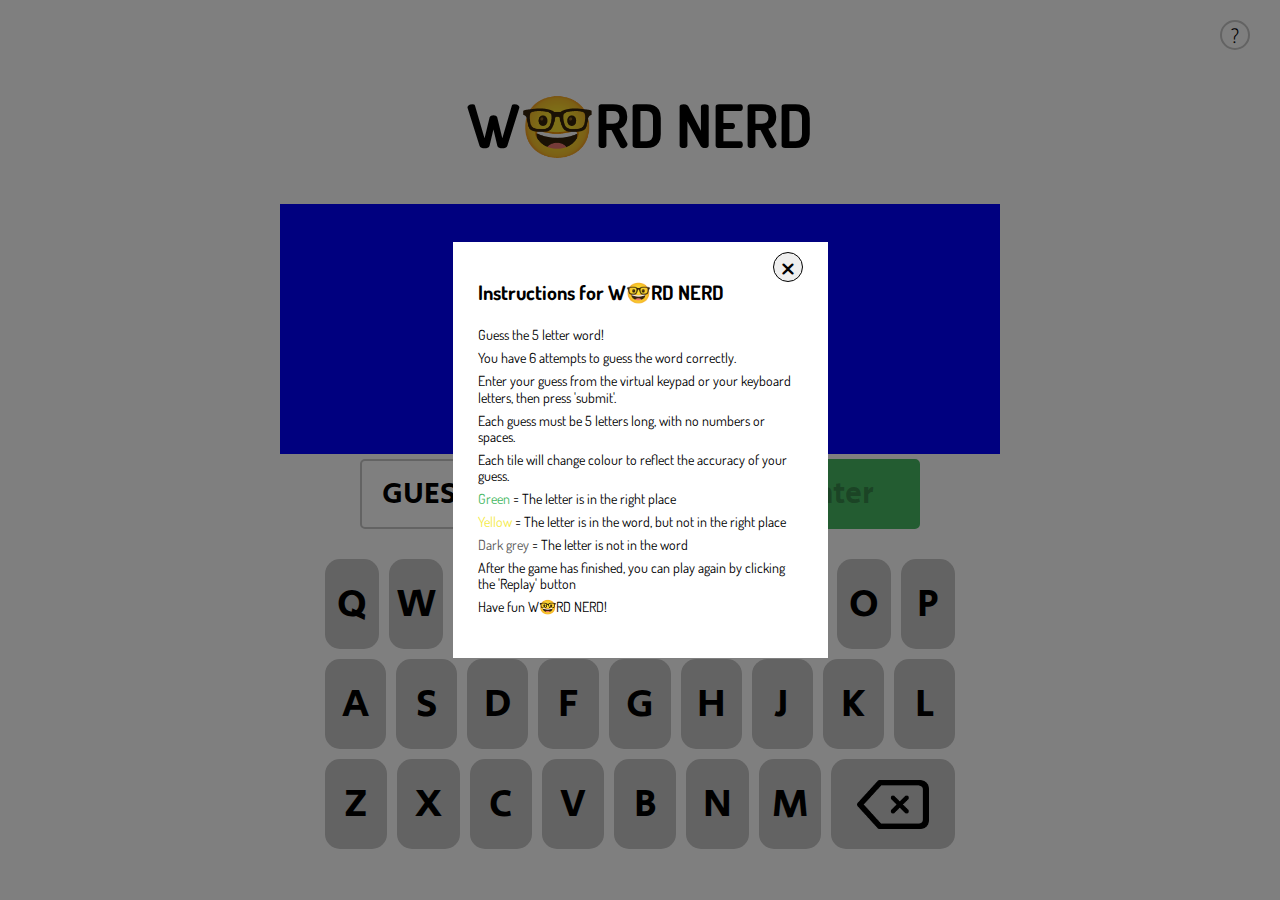
==== index.html @ 93db3c29 "made changes as per trainer review" ====
<!DOCTYPE html>
<html lang="en">
<head>
    <meta charset="UTF-8">
    <link rel="preconnect" href="https://fonts.googleapis.com">
    <link rel="preconnect" href="https://fonts.gstatic.com" crossorigin>
    <link href="https://fonts.googleapis.com/css2?family=Dosis:wght@500&family=Secular+One&display=swap" rel="stylesheet">
    <link rel="shortcut icon" type="image/jpg" href="Nerd_Emoji_With_Glasses.png"/>
    <link href= "normalize.css" type="text/css" rel="stylesheet"/>
    <meta name="viewport" content="width=device-width">
    <script src="index.js" defer></script>
    <link href="styles.css" rel="stylesheet" type="text/css" />
    <title>Word Nerd</title>
</head>
<body>
    <nav>
        <button id="instructions">?</button>
        <div class="overlay">
            <div class="modal">
                <button class="closeBtn">&times;</button>
                <h1>Instructions for W&#129299RD NERD</h1>
                <ul>
                    <li>Guess the 5 letter word!</li>
                    <li>You have 6 attempts to guess the word correctly.</li>
                    <li>Enter your guess from the virtual keypad or your keyboard letters, then press 'submit'.</li>
                    <li>Each guess must be 5 letters long, with no numbers or spaces.</li>
                    <li>Each tile will change colour to reflect the accuracy of your guess.</li>
                    <li><p class="correct">Green</p> = The letter is in the right place</li>
                    <li><p class="rightLetter">Yellow</p> = The letter is in the word, but not in the right place</li>
                    <li><p class="wrongLetter">Dark grey</p> = The letter is not in the word</li>
                    <li>After the game has finished, you can play again by clicking the 'Replay' button</li>
                    <li>Have fun W&#129299RD NERD!</li>
                </ul>
            </div>
        </div>
    </nav>
    <main>
        <div class="title"><h1>W&#129299RD NERD</h1></div>
        <div class="letterTiles">

        </div>
        <div class="wordInput Input Outcome">
            <form method="post">
                <input type="text" placeholder="Guess 5 Letter Word ..." class="textInput" id="wordInput" value="">
                <input type="submit" value="Enter" class="enter submitFormButton" disabled id="enterButton">
                <input type="submit" value="Retry" class="retry retryButton">
            </form>
        </div>
        <section class="keypadContainer">
            <div class="keypadRow">
                <button class="keypadKey" data-letter="q">Q</button>
                <button class="keypadKey" data-letter="w">W</button>
                <button class="keypadKey" data-letter="e">E</button>
                <button class="keypadKey" data-letter="r">R</button>
                <button class="keypadKey" data-letter="t">T</button>
                <button class="keypadKey" data-letter="y">Y</button>
                <button class="keypadKey" data-letter="u">U</button>
                <button class="keypadKey" data-letter="i">I</button>
                <button class="keypadKey" data-letter="o">O</button>
                <button class="keypadKey" data-letter="p">P</button>
            </div>
            <div class="keypadRow">
                <button class="keypadKey" data-letter="a">A</button>
                <button class="keypadKey" data-letter="s">S</button>
                <button class="keypadKey" data-letter="d">D</button>
                <button class="keypadKey" data-letter="f">F</button>
                <button class="keypadKey" data-letter="g">G</button>
                <button class="keypadKey" data-letter="h">H</button>
                <button class="keypadKey" data-letter="j">J</button>
                <button class="keypadKey" data-letter="k">K</button>
                <button class="keypadKey" data-letter="l">L</button>
            </div>
            <div class="keypadRow">
                <button class="keypadKey" data-letter="z">Z</button>
                <button class="keypadKey" data-letter="x">X</button>
                <button class="keypadKey" data-letter="c">C</button>
                <button class="keypadKey" data-letter="v">V</button>
                <button class="keypadKey" data-letter="b">B</button>
                <button class="keypadKey" data-letter="n">N</button>
                <button class="keypadKey" data-letter="m">M</button>
                <button class="keypadKey delete" data-letter="delete"><img src="deleteKey.png" alt="delete key icon"></button>
            </div>
        </section>
    </main>

</body>
</html>
---- styles.css ----
* {
    box-sizing: border-box;
}

:root {
    --generalFont:'Dosis', sans-serif;
    --letterFont:'Secular One', sans-serif;
    --green: #47B863;
    --yellow: #F4EB47;
    --lightGrey: #C6C6C6;
    --darkGrey: #595959;
}

/*to use :root, define the property as normal, then after the colon, write var(--generalFont); for example*/

html {
    font-size: 62.5%;
    scroll-behavior: smooth;
}

main {
    display: flex;
    flex-direction: column;
    align-items: center;
    width: 100%;
    max-width: 800px;
    margin: 0 auto;
}

.letterTiles {
    height: 250px;
    background-color: blue;
    width: 90%;
    margin: 5px;
}

nav {
    padding: 2rem 3rem 0 2rem;
    display: flex;
    justify-content: flex-end;
}

#instructions {
    font-family: var(--generalFont);
    font-size: 2rem;
    border-radius: 50%;
    border-color: var(--lightGrey);
    border-style: solid;
    background-color: #FFFFFF;
    width: 3rem;
    height: 3rem;
}

#instructions:hover {
    cursor: pointer;
}

.title {
    width: 80vw;
    display: flex;
    justify-content: center;
}

.title h1 {
    font-family: var(--generalFont);
    font-size: 4rem;
}


.keypadContainer {
    width: 80%;
    margin: 0 auto;
    max-width: 800px;
    osition: absolute;
    bottom: 5%;
}

.keypadRow {
    display: flex;
    justify-content: space-evenly;
    width: 100%;
    margin: 0 auto;
}

.keypadKey {
    height: 90px;
    width: 70px;
    margin: 5px;
    font-size: 4rem;
    font-family: var(--letterFont);
    min-width: 50px;
    padding: 2px;
    border: none;
    border-radius: 15px;
    background-color: var(--lightGrey);
}

.delete {
    width: 140px;
    display: flex;
    justify-content: center;
    min-width: 100px;
}

.delete img {
    width: 60%;
    height: auto;
    margin: auto;
}

.textInput {
    text-transform: uppercase;
}

.overlay {
    font-family: var(--generalFont);
    width: 100%;
    height: 100%;
    top: 0;
    left: 0;
    background-color: rgba(0, 0, 0, 0.5);
    position: absolute;
    z-index: 1;
    display: flex;
    justify-content: center;
    align-items: center;
}

.modal {
    width: 375px;
    max-width: 90%;
    max-height: 90%;
    position: absolute;
    z-index: 2;
    display: flex;
    flex-direction: column;
    background-color: rgb(255, 255, 255);
    padding: 15px;
}

.closeBtn {
    position: absolute;
    top: 10px;
    align-self: flex-end;
    width: 30px;
    height: 30px;
    border-style: solid;
    border-width: 1px;
    border-color: rgb(0, 0, 0);
    border-radius: 15px;
    font-size: 4rem;
    display: flex;
    align-items: center;
    padding-bottom: 8px;
}

.closeBtn:hover {
    cursor: pointer;
}

.modal h1 {
    font-size: 2rem;
    margin-right: 40px;
}

.modal ul {
    padding: 0;
}

.modal li {
    font-size: 1.7rem;
    list-style: none;
    padding-bottom: 7px;
}

.modal p {
    display: inline;
}

.correct {
    color: var(--green);
}

.rightLetter {
    color: var(--yellow);
}

.wrongLetter {
    color: var(--darkGrey);
}

.wordInput {
    height: 70px;
    width: 70%;
    margin: 0 auto 25px auto;
}

form {
    height: 100%;
    display: flex;
}
.textInput {
    font-family: var(--letterFont);
    font-size: 3rem;
    text-align: center;
    width: 70%;
    border-radius: 5px 0px 0px 5px;
    border-style: solid;
    border-color: #C6C6C6;
    background-color: #ffffff;
    margin-right: 0;
}
/* this styles the placeholder text */
.textInput::placeholder {
    color: #000000;
    text-align: center;
}

.submitFormButton {
    background-color: #47b863;
    font-size: 3rem;
    font-family: var(--letterFont);
    width: 30%;
    border-radius: 0px 5px 5px 0px;
    border-color: #47b863;
    border-style: solid;
}
.retryButton {
    background-color: #f4eb47;
    font-size: 3rem;
    font-family: var(--letterFont);
    width: 30%;
    border-radius: 0px 5px 5px 0px;
    border-color: #f4eb47;
    border-style: solid;
    display: none;
}

.wordInput p {
    font-family: var(--letterFont);
    font-size: 3rem;
    text-align: center;
    display: flex;
}

/* toggling this class removes the enter button*/
/*.enter{
    display: none;
}

.retry {
    display: block;
}
*/
@media only screen and (min-width: 800px){
    .title h1 {
        font-size: 6rem;
    }
}

@media only screen and (max-width: 700px) {
    .keypadKey {
        min-width: 30px;
        margin: 4px;
        font-size: 3rem;
        height: 70px;
    }

    .delete {
        min-width: 60px;
    }

    .textInput {
        font-size: 3rem;
    }

    .retryButton {
        font-size: 3rem;
    }

    .submitFormButton {
        font-size: 3rem;
    }
}

@media only screen and (max-width: 550px) {
    .keypadKey {
        font-size: 2rem;
        height: 60px;
        border-radius: 12px;
    }
    .wordInput {
        width: 90%;
    }

    .textInput {
        font-size: 2rem;
    }

    .retryButton {
        font-size: 2rem;
    }

    .submitFormButton {
        font-size: 2rem;
    }

    .wordInput p {
        font-size: 2rem;
    }
}

@media only screen and (max-width: 450px) {
    .keypadKey {
        margin: 1.4px;
        min-width: 25px;
        height: 40px;
        border-radius: 8px;
    }
    .delete {
        min-width: 50px;
    }
}

@media only screen and (min-width: 390px) {
    .modal li {
        font-size: 1.4rem;
    }
}

@media only screen and (min-width: 305px) {
    .modal {
        padding: 25px;
    }
}
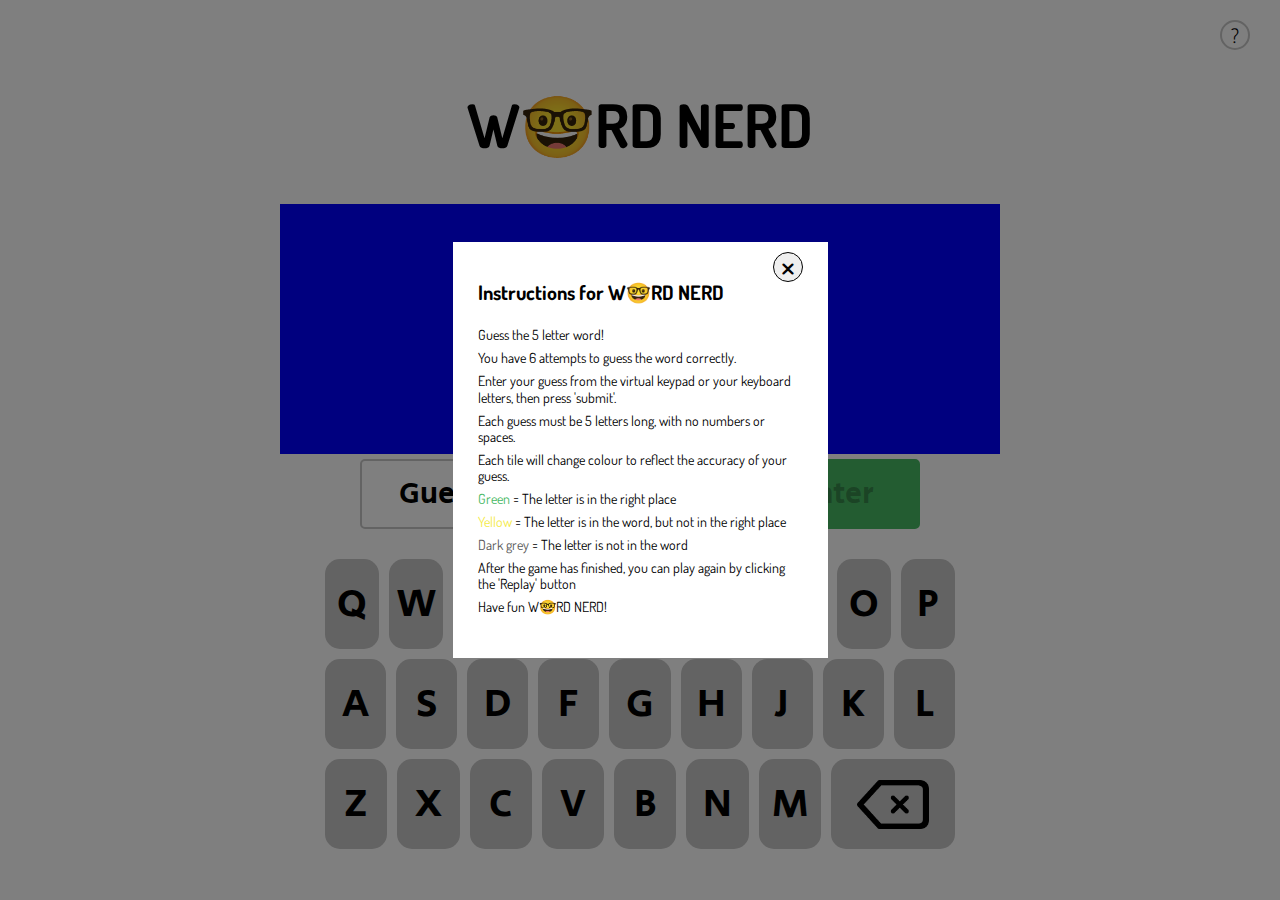
==== commit 56bf03e1: "Added maxlength attribute to text input" ====
--- a/index.html
+++ b/index.html
@@ -41,7 +41,7 @@
         </div>
         <div class="wordInput Input Outcome">
             <form method="post">
-                <input type="text" placeholder="Guess 5 Letter Word ..." class="textInput" id="wordInput" value="">
+                <input type="text" placeholder="Guess 5 Letter Word ..." class="textInput" id="wordInput" value="" maxlength="5">
                 <input type="submit" value="Enter" class="enter submitFormButton" disabled id="enterButton">
                 <input type="submit" value="Retry" class="retry retryButton">
             </form>
--- a/styles.css
+++ b/styles.css
@@ -106,10 +106,6 @@
     width: 60%;
     height: auto;
     margin: auto;
-}
-
-.textInput {
-    text-transform: uppercase;
 }
 
 .overlay {
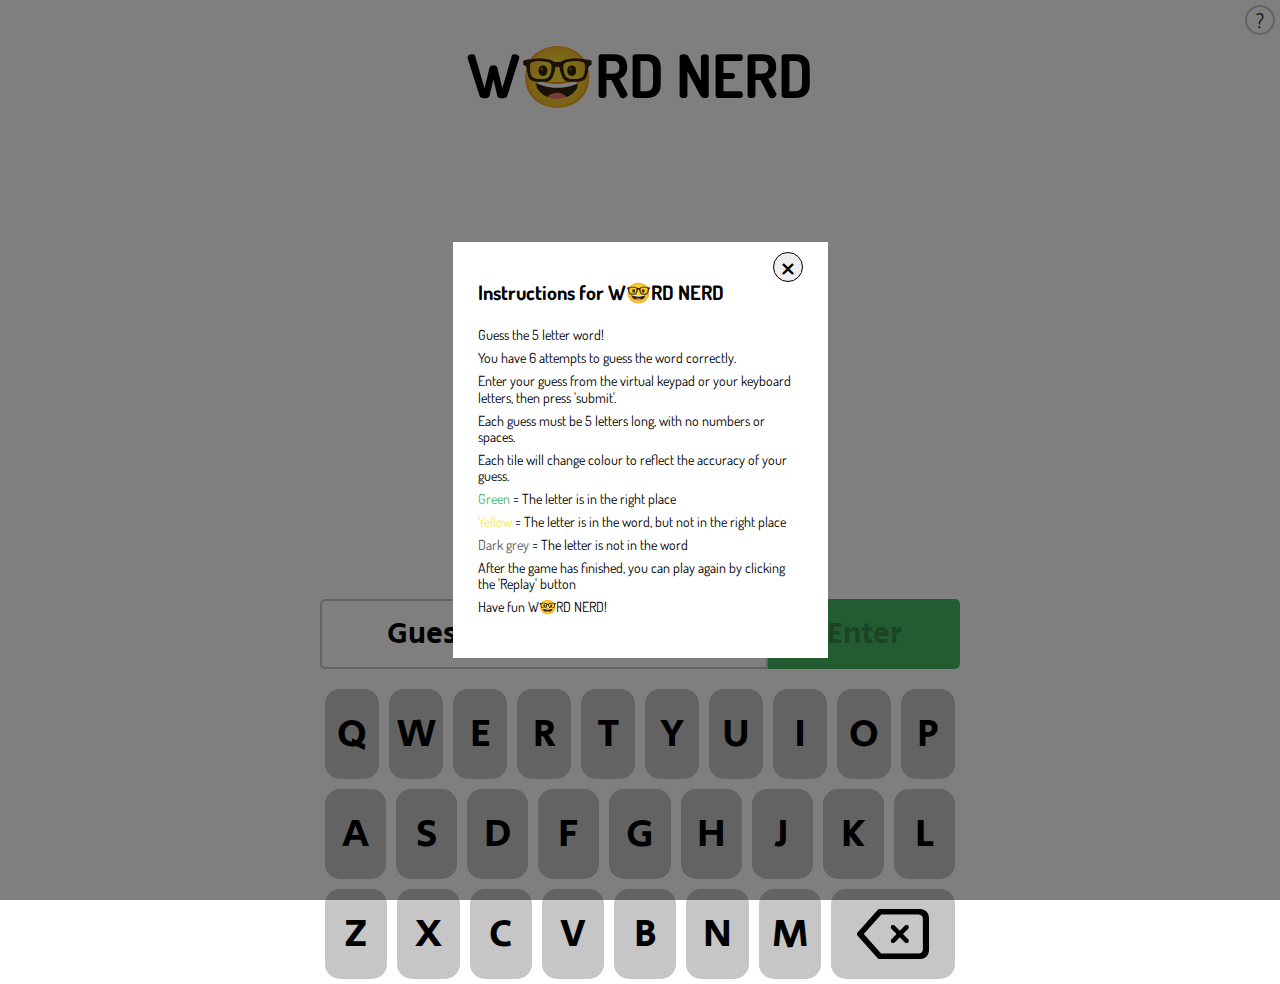
==== commit 39ca2eba: "made changes recommended" ====
--- a/index.html
+++ b/index.html
@@ -36,16 +36,21 @@
     </nav>
     <main>
         <div class="title"><h1>W&#129299RD NERD</h1></div>
-        <div class="letterTiles">
-
-        </div>
-        <div class="wordInput Input Outcome">
+        <section class="letterTiles">
+            <div class="tileRow" id="tileRow1"></div>
+            <div class="tileRow" id="tileRow2"></div>
+            <div class="tileRow" id="tileRow3"></div>
+            <div class="tileRow" id="tileRow4"></div>
+            <div class="tileRow" id="tileRow5"></div>
+            <div class="tileRow" id="tileRow6"></div>
+        </section>
+        <section class="wordInput Input Outcome">
             <form method="post">
-                <input type="text" placeholder="Guess 5 Letter Word ..." class="textInput" id="wordInput" value="" maxlength="5">
-                <input type="submit" value="Enter" class="enter submitFormButton" disabled id="enterButton">
-                <input type="submit" value="Retry" class="retry retryButton">
+                <input type="text" placeholder="Guess 5 Letter Word ..." class="textInput" id="wordInput" value="">
+                <input type="submit" value="Enter" class="submitFormButton" disabled id="enterButton">
+                <input type="submit" value="Retry" class="retryButton">
             </form>
-        </div>
+        </section>
         <section class="keypadContainer">
             <div class="keypadRow">
                 <button class="keypadKey" data-letter="q">Q</button>
--- a/styles.css
+++ b/styles.css
@@ -28,14 +28,13 @@
 }
 
 .letterTiles {
-    height: 250px;
-    background-color: blue;
-    width: 90%;
+    height: 480px;
+    width: 80%;
     margin: 5px;
 }
 
 nav {
-    padding: 2rem 3rem 0 2rem;
+    padding: 5px;
     display: flex;
     justify-content: flex-end;
 }
@@ -64,6 +63,7 @@
 .title h1 {
     font-family: var(--generalFont);
     font-size: 4rem;
+    margin: 0;
 }
 
 
@@ -187,8 +187,9 @@
 
 .wordInput {
     height: 70px;
-    width: 70%;
-    margin: 0 auto 25px auto;
+    width: 80%;
+    max-width: 800px;
+    margin: 0 auto 15px auto;
 }
 
 form {
@@ -205,6 +206,7 @@
     border-color: #C6C6C6;
     background-color: #ffffff;
     margin-right: 0;
+    height: 100%;
 }
 /* this styles the placeholder text */
 .textInput::placeholder {
@@ -212,6 +214,12 @@
     text-align: center;
 }
 
+.retryInput {
+    display: flex;
+    justify-content: center;
+
+}
+
 .submitFormButton {
     background-color: #47b863;
     font-size: 3rem;
@@ -239,15 +247,35 @@
     display: flex;
 }
 
-/* toggling this class removes the enter button*/
-/*.enter{
-    display: none;
-}
-
-.retry {
-    display: block;
-}
-*/
+.tileRow {
+    display: flex;
+    flex-direction: row;
+    justify-content: space-evenly;
+    height: 80px;
+    width: 100%;
+}
+
+.tile {
+    display: flex;
+    align-items: center;
+    color: #000000;
+    height: 70px;
+    width: 70px;
+    margin: 5px;
+    font-size: 3rem;
+    font-family: var(--letterFont);
+    min-width: 50px;
+    padding: 2px;
+    border: solid;
+    border-radius: 10px;
+    border-color: var(--lightGrey);
+}
+
+.tile p {
+    margin: 0 auto;
+}
+
+
 @media only screen and (min-width: 800px){
     .title h1 {
         font-size: 6rem;
@@ -277,6 +305,16 @@
     .submitFormButton {
         font-size: 3rem;
     }
+    .tileRow {
+        height: 60px;
+    }
+    .tile {
+        height: 50px;
+        width: 50px;
+    }
+    .letterTiles {
+        height: 360px;
+    }
 }
 
 @media only screen and (max-width: 550px) {
@@ -316,6 +354,9 @@
     .delete {
         min-width: 50px;
     }
+    .wordInput {
+        height: 60px;
+    }
 }
 
 @media only screen and (min-width: 390px) {
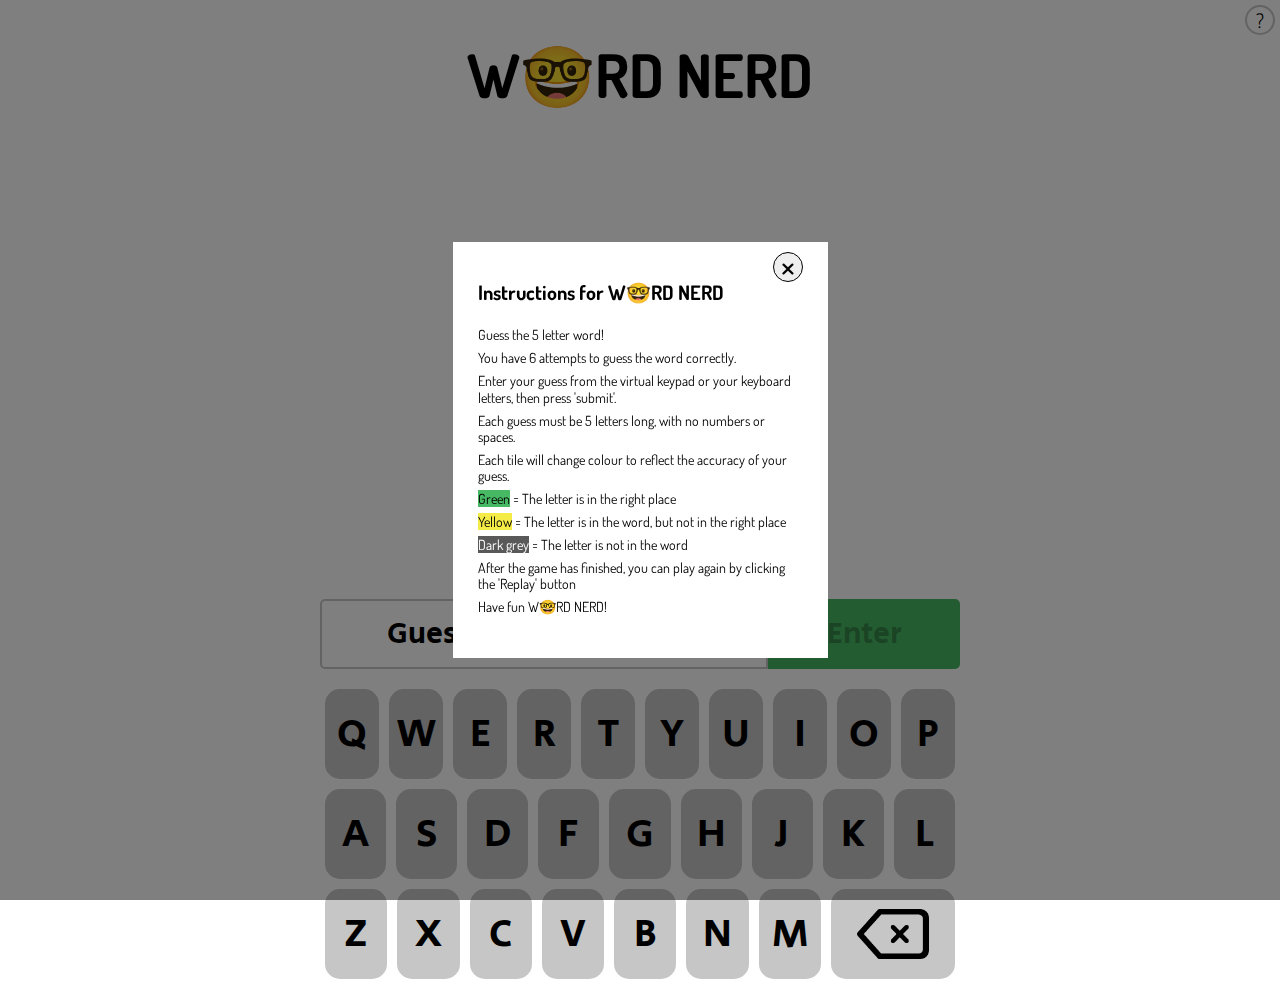
==== commit 0d5c00c4: "Function to compare letters and adjust classes. Input field cleared on each enter. Modal overlay hei" ====
--- a/index.html
+++ b/index.html
@@ -13,26 +13,26 @@
     <title>Word Nerd</title>
 </head>
 <body>
+    <div class="overlay">
+        <div class="modal">
+            <button class="closeBtn">&times;</button>
+            <h1>Instructions for W&#129299RD NERD</h1>
+            <ul>
+                <li>Guess the 5 letter word!</li>
+                <li>You have 6 attempts to guess the word correctly.</li>
+                <li>Enter your guess from the virtual keypad or your keyboard letters, then press 'submit'.</li>
+                <li>Each guess must be 5 letters long, with no numbers or spaces.</li>
+                <li>Each tile will change colour to reflect the accuracy of your guess.</li>
+                <li><p class="correct">Green</p> = The letter is in the right place</li>
+                <li><p class="rightLetter">Yellow</p> = The letter is in the word, but not in the right place</li>
+                <li><p class="wrongLetter">Dark grey</p> = The letter is not in the word</li>
+                <li>After the game has finished, you can play again by clicking the 'Replay' button</li>
+                <li>Have fun W&#129299RD NERD!</li>
+            </ul>
+        </div>
+    </div>
     <nav>
         <button id="instructions">?</button>
-        <div class="overlay">
-            <div class="modal">
-                <button class="closeBtn">&times;</button>
-                <h1>Instructions for W&#129299RD NERD</h1>
-                <ul>
-                    <li>Guess the 5 letter word!</li>
-                    <li>You have 6 attempts to guess the word correctly.</li>
-                    <li>Enter your guess from the virtual keypad or your keyboard letters, then press 'submit'.</li>
-                    <li>Each guess must be 5 letters long, with no numbers or spaces.</li>
-                    <li>Each tile will change colour to reflect the accuracy of your guess.</li>
-                    <li><p class="correct">Green</p> = The letter is in the right place</li>
-                    <li><p class="rightLetter">Yellow</p> = The letter is in the word, but not in the right place</li>
-                    <li><p class="wrongLetter">Dark grey</p> = The letter is not in the word</li>
-                    <li>After the game has finished, you can play again by clicking the 'Replay' button</li>
-                    <li>Have fun W&#129299RD NERD!</li>
-                </ul>
-            </div>
-        </div>
     </nav>
     <main>
         <div class="title"><h1>W&#129299RD NERD</h1></div>
@@ -45,8 +45,8 @@
             <div class="tileRow" id="tileRow6"></div>
         </section>
         <section class="wordInput Input Outcome">
-            <form method="post">
-                <input type="text" placeholder="Guess 5 Letter Word ..." class="textInput" id="wordInput" value="">
+            <form>
+                <input type="text" placeholder="Guess 5 Letter Word ..." class="textInput" id="wordInput" value="" maxlength="5">
                 <input type="submit" value="Enter" class="submitFormButton" disabled id="enterButton">
                 <input type="submit" value="Retry" class="retryButton">
             </form>
--- a/styles.css
+++ b/styles.css
@@ -115,7 +115,7 @@
     top: 0;
     left: 0;
     background-color: rgba(0, 0, 0, 0.5);
-    position: absolute;
+    position: fixed;
     z-index: 1;
     display: flex;
     justify-content: center;
@@ -125,7 +125,6 @@
 .modal {
     width: 375px;
     max-width: 90%;
-    max-height: 90%;
     position: absolute;
     z-index: 2;
     display: flex;
@@ -173,17 +172,6 @@
     display: inline;
 }
 
-.correct {
-    color: var(--green);
-}
-
-.rightLetter {
-    color: var(--yellow);
-}
-
-.wrongLetter {
-    color: var(--darkGrey);
-}
 
 .wordInput {
     height: 70px;
@@ -217,6 +205,7 @@
 .retryInput {
     display: flex;
     justify-content: center;
+    align-items: center;
 
 }
 
@@ -245,6 +234,7 @@
     font-size: 3rem;
     text-align: center;
     display: flex;
+
 }
 
 .tileRow {
@@ -275,6 +265,18 @@
     margin: 0 auto;
 }
 
+.correct {
+    background-color: var(--green);
+}
+
+.rightLetter {
+    background-color: var(--yellow);
+}
+
+.wrongLetter {
+    background-color: var(--darkGrey);
+    color: #FFFFFF;
+}
 
 @media only screen and (min-width: 800px){
     .title h1 {
